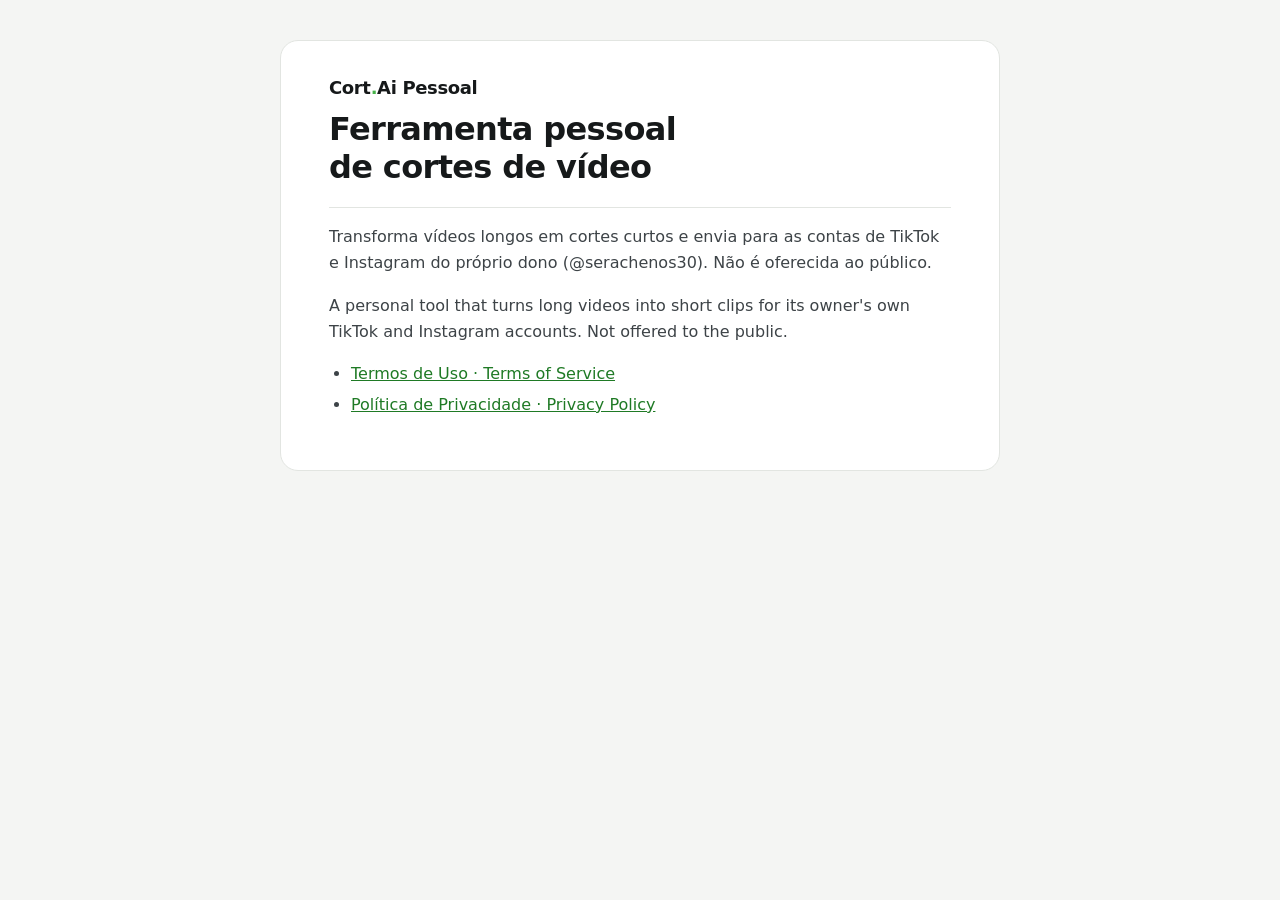
==== index.html @ f8bae206 "Termos de uso e política de privacidade do Cort.Ai Pessoal Co-Authored-By: Claude Opus 5 <noreply@an" ====
<!doctype html>
<html lang="pt-BR">
<head>
  <meta charset="utf-8">
  <meta name="viewport" content="width=device-width, initial-scale=1">
  <title>Cort.Ai Pessoal</title>
  <link rel="stylesheet" href="estilo.css">
</head>
<body>
<main>
  <header>
    <span class="marca">Cort<i>.</i>Ai Pessoal</span>
    <h1>Ferramenta pessoal de cortes de vídeo</h1>
  </header>
  <p>Transforma vídeos longos em cortes curtos e envia para as contas de TikTok e Instagram do próprio dono (@serachenos30). Não é oferecida ao público.</p>
  <p lang="en">A personal tool that turns long videos into short clips for its owner's own TikTok and Instagram accounts. Not offered to the public.</p>
  <ul>
    <li><a href="termos.html">Termos de Uso · Terms of Service</a></li>
    <li><a href="privacidade.html">Política de Privacidade · Privacy Policy</a></li>
  </ul>
</main>
</body>
</html>
---- estilo.css ----
:root {
  color-scheme: light dark;
  --fundo: #f4f5f3;
  --papel: #ffffff;
  --linha: #e2e5e1;
  --tinta: #16191a;
  --texto: #3d4347;
  --suave: #626a6f;
  --verde: #46b249;
  --verde-texto: #1f7a25;
}
@media (prefers-color-scheme: dark) {
  :root {
    --fundo: #0d0f10;
    --papel: #15181a;
    --linha: #262b2e;
    --tinta: #f1f3f2;
    --texto: #cdd2d4;
    --suave: #8e979c;
    --verde-texto: #7ad37d;
  }
}
* { box-sizing: border-box; }
body {
  margin: 0; background: var(--fundo); color: var(--texto);
  font: 16px/1.65 Inter, system-ui, -apple-system, "Segoe UI", Roboto, sans-serif;
  padding: 40px 20px 72px;
}
main { max-width: 720px; margin: 0 auto; background: var(--papel); border: 1px solid var(--linha); border-radius: 18px; padding: 36px clamp(20px, 5vw, 48px); }
header { display: grid; gap: 6px; padding-bottom: 20px; border-bottom: 1px solid var(--linha); margin-bottom: 8px; }
.marca { font: 700 18px Sora, "Segoe UI", system-ui, sans-serif; color: var(--tinta); letter-spacing: -.02em; }
.marca i { font-style: normal; color: var(--verde); }
h1 { font: 700 clamp(26px, 5vw, 32px)/1.2 Sora, "Segoe UI", system-ui, sans-serif; color: var(--tinta); margin: 6px 0 0; letter-spacing: -.02em; text-wrap: balance; }
h2 { font: 600 19px/1.3 Sora, "Segoe UI", system-ui, sans-serif; color: var(--tinta); margin: 32px 0 8px; }
h3 { font-size: 16px; color: var(--tinta); margin: 20px 0 4px; }
p, li { max-width: 65ch; }
ul { padding-left: 22px; }
li + li { margin-top: 4px; }
.data { font-size: 14px; color: var(--suave); }
.idiomas { display: flex; gap: 14px; font-size: 14px; }
a { color: var(--verde-texto); }
code { font-size: .9em; background: var(--fundo); border: 1px solid var(--linha); border-radius: 5px; padding: 1px 5px; }
.idioma { border-top: 1px solid var(--linha); margin-top: 40px; padding-top: 8px; }
footer { max-width: 720px; margin: 20px auto 0; font-size: 14px; color: var(--suave); display: flex; flex-wrap: wrap; gap: 6px 16px; justify-content: center; }
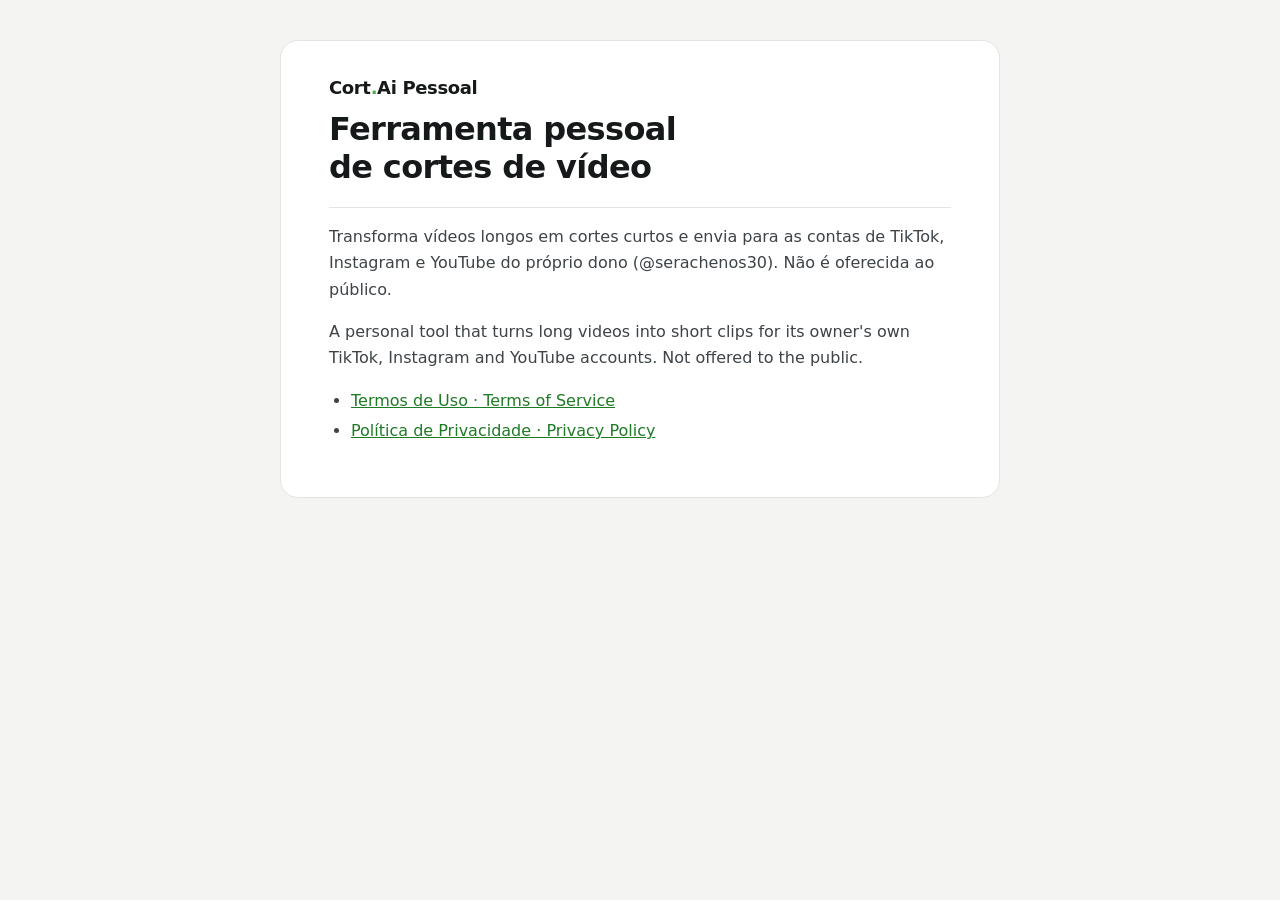
==== commit e506d25f: "Privacidade e termos: YouTube Co-Authored-By: Claude Opus 5 <noreply@anthropic.com> Claude-Session: " ====
--- a/index.html
+++ b/index.html
@@ -12,8 +12,8 @@
     <span class="marca">Cort<i>.</i>Ai Pessoal</span>
     <h1>Ferramenta pessoal de cortes de vídeo</h1>
   </header>
-  <p>Transforma vídeos longos em cortes curtos e envia para as contas de TikTok e Instagram do próprio dono (@serachenos30). Não é oferecida ao público.</p>
-  <p lang="en">A personal tool that turns long videos into short clips for its owner's own TikTok and Instagram accounts. Not offered to the public.</p>
+  <p>Transforma vídeos longos em cortes curtos e envia para as contas de TikTok, Instagram e YouTube do próprio dono (@serachenos30). Não é oferecida ao público.</p>
+  <p lang="en">A personal tool that turns long videos into short clips for its owner's own TikTok, Instagram and YouTube accounts. Not offered to the public.</p>
   <ul>
     <li><a href="termos.html">Termos de Uso · Terms of Service</a></li>
     <li><a href="privacidade.html">Política de Privacidade · Privacy Policy</a></li>
--- a/estilo.css
+++ b/estilo.css
@@ -31,7 +31,7 @@
 .marca { font: 700 18px Sora, "Segoe UI", system-ui, sans-serif; color: var(--tinta); letter-spacing: -.02em; }
 .marca i { font-style: normal; color: var(--verde); }
 h1 { font: 700 clamp(26px, 5vw, 32px)/1.2 Sora, "Segoe UI", system-ui, sans-serif; color: var(--tinta); margin: 6px 0 0; letter-spacing: -.02em; text-wrap: balance; }
-h2 { font: 600 19px/1.3 Sora, "Segoe UI", system-ui, sans-serif; color: var(--tinta); margin: 32px 0 8px; }
+h2 { font: 600 21px/1.3 Sora, "Segoe UI", system-ui, sans-serif; color: var(--tinta); margin: 32px 0 8px; }
 h3 { font-size: 16px; color: var(--tinta); margin: 20px 0 4px; }
 p, li { max-width: 65ch; }
 ul { padding-left: 22px; }
